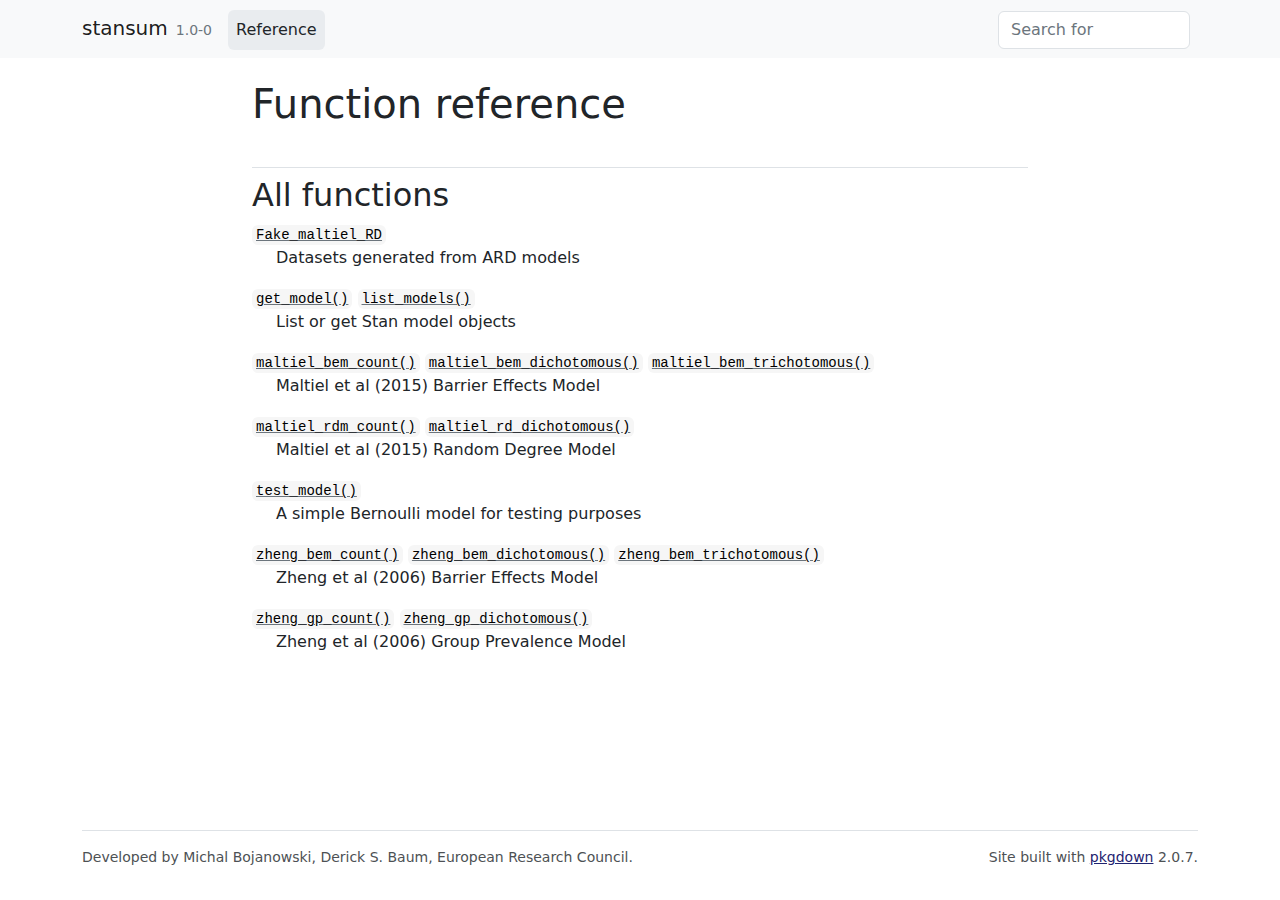
==== reference/index.html @ 4292a140 "Deploying to gh-pages from @ coalesce-lab/stansum@4bdf65fba3c01f6f46404c832ee30465149f1338 🚀" ====
<!DOCTYPE html>
<!-- Generated by pkgdown: do not edit by hand --><html lang="en"><head><meta http-equiv="Content-Type" content="text/html; charset=UTF-8"><meta charset="utf-8"><meta http-equiv="X-UA-Compatible" content="IE=edge"><meta name="viewport" content="width=device-width, initial-scale=1, shrink-to-fit=no"><title>Function reference • stansum</title><script src="../deps/jquery-3.6.0/jquery-3.6.0.min.js"></script><meta name="viewport" content="width=device-width, initial-scale=1, shrink-to-fit=no"><link href="../deps/bootstrap-5.2.2/bootstrap.min.css" rel="stylesheet"><script src="../deps/bootstrap-5.2.2/bootstrap.bundle.min.js"></script><!-- Font Awesome icons --><link rel="stylesheet" href="https://cdnjs.cloudflare.com/ajax/libs/font-awesome/5.12.1/css/all.min.css" integrity="sha256-mmgLkCYLUQbXn0B1SRqzHar6dCnv9oZFPEC1g1cwlkk=" crossorigin="anonymous"><link rel="stylesheet" href="https://cdnjs.cloudflare.com/ajax/libs/font-awesome/5.12.1/css/v4-shims.min.css" integrity="sha256-wZjR52fzng1pJHwx4aV2AO3yyTOXrcDW7jBpJtTwVxw=" crossorigin="anonymous"><!-- bootstrap-toc --><script src="https://cdn.jsdelivr.net/gh/afeld/bootstrap-toc@v1.0.1/dist/bootstrap-toc.min.js" integrity="sha256-4veVQbu7//Lk5TSmc7YV48MxtMy98e26cf5MrgZYnwo=" crossorigin="anonymous"></script><!-- headroom.js --><script src="https://cdnjs.cloudflare.com/ajax/libs/headroom/0.11.0/headroom.min.js" integrity="sha256-AsUX4SJE1+yuDu5+mAVzJbuYNPHj/WroHuZ8Ir/CkE0=" crossorigin="anonymous"></script><script src="https://cdnjs.cloudflare.com/ajax/libs/headroom/0.11.0/jQuery.headroom.min.js" integrity="sha256-ZX/yNShbjqsohH1k95liqY9Gd8uOiE1S4vZc+9KQ1K4=" crossorigin="anonymous"></script><!-- clipboard.js --><script src="https://cdnjs.cloudflare.com/ajax/libs/clipboard.js/2.0.6/clipboard.min.js" integrity="sha256-inc5kl9MA1hkeYUt+EC3BhlIgyp/2jDIyBLS6k3UxPI=" crossorigin="anonymous"></script><!-- search --><script src="https://cdnjs.cloudflare.com/ajax/libs/fuse.js/6.4.6/fuse.js" integrity="sha512-zv6Ywkjyktsohkbp9bb45V6tEMoWhzFzXis+LrMehmJZZSys19Yxf1dopHx7WzIKxr5tK2dVcYmaCk2uqdjF4A==" crossorigin="anonymous"></script><script src="https://cdnjs.cloudflare.com/ajax/libs/autocomplete.js/0.38.0/autocomplete.jquery.min.js" integrity="sha512-GU9ayf+66Xx2TmpxqJpliWbT5PiGYxpaG8rfnBEk1LL8l1KGkRShhngwdXK1UgqhAzWpZHSiYPc09/NwDQIGyg==" crossorigin="anonymous"></script><script src="https://cdnjs.cloudflare.com/ajax/libs/mark.js/8.11.1/mark.min.js" integrity="sha512-5CYOlHXGh6QpOFA/TeTylKLWfB3ftPsde7AnmhuitiTX4K5SqCLBeKro6sPS8ilsz1Q4NRx3v8Ko2IBiszzdww==" crossorigin="anonymous"></script><!-- pkgdown --><script src="../pkgdown.js"></script><meta property="og:title" content="Function reference"><!-- mathjax --><script src="https://cdnjs.cloudflare.com/ajax/libs/mathjax/2.7.5/MathJax.js" integrity="sha256-nvJJv9wWKEm88qvoQl9ekL2J+k/RWIsaSScxxlsrv8k=" crossorigin="anonymous"></script><script src="https://cdnjs.cloudflare.com/ajax/libs/mathjax/2.7.5/config/TeX-AMS-MML_HTMLorMML.js" integrity="sha256-84DKXVJXs0/F8OTMzX4UR909+jtl4G7SPypPavF+GfA=" crossorigin="anonymous"></script><!--[if lt IE 9]>
<script src="https://oss.maxcdn.com/html5shiv/3.7.3/html5shiv.min.js"></script>
<script src="https://oss.maxcdn.com/respond/1.4.2/respond.min.js"></script>
<![endif]--></head><body>
    <a href="#main" class="visually-hidden-focusable">Skip to contents</a>
    

    <nav class="navbar fixed-top navbar-light navbar-expand-lg bg-light"><div class="container">
    
    <a class="navbar-brand me-2" href="../index.html">stansum</a>

    <small class="nav-text text-muted me-auto" data-bs-toggle="tooltip" data-bs-placement="bottom" title="">1.0-0</small>

    
    <button class="navbar-toggler" type="button" data-bs-toggle="collapse" data-bs-target="#navbar" aria-controls="navbar" aria-expanded="false" aria-label="Toggle navigation">
      <span class="navbar-toggler-icon"></span>
    </button>

    <div id="navbar" class="collapse navbar-collapse ms-3">
      <ul class="navbar-nav me-auto"><li class="active nav-item">
  <a class="nav-link" href="../reference/index.html">Reference</a>
</li>
      </ul><form class="form-inline my-2 my-lg-0" role="search">
        <input type="search" class="form-control me-sm-2" aria-label="Toggle navigation" name="search-input" data-search-index="../search.json" id="search-input" placeholder="Search for" autocomplete="off"></form>

      <ul class="navbar-nav"></ul></div>

    
  </div>
</nav><div class="container template-reference-index">
<div class="row">
  <main id="main" class="col-md-9"><div class="page-header">
      <img src="" class="logo" alt=""><h1>Function reference</h1>
    </div>

    <div class="section level2">
      <h2 id="all-functions">All functions<a class="anchor" aria-label="anchor" href="#all-functions"></a></h2>
      
      

      
    </div><div id="" class="section level2">
      
      
      

      <dl><dt>
          
          <code><a href="Fake.html">Fake_maltiel_RD</a></code> 
        </dt>
        <dd>Datasets generated from ARD models</dd>
      </dl><dl><dt>
          
          <code><a href="get_model.html">get_model()</a></code> <code><a href="get_model.html">list_models()</a></code> 
        </dt>
        <dd>List or get Stan model objects</dd>
      </dl><dl><dt>
          
          <code><a href="maltiel_bem.html">maltiel_bem_count()</a></code> <code><a href="maltiel_bem.html">maltiel_bem_dichotomous()</a></code> <code><a href="maltiel_bem.html">maltiel_bem_trichotomous()</a></code> 
        </dt>
        <dd>Maltiel et al (2015) Barrier Effects Model</dd>
      </dl><dl><dt>
          
          <code><a href="maltiel_rdm.html">maltiel_rdm_count()</a></code> <code><a href="maltiel_rdm.html">maltiel_rd_dichotomous()</a></code> 
        </dt>
        <dd>Maltiel et al (2015) Random Degree Model</dd>
      </dl><dl><dt>
          
          <code><a href="test_model.html">test_model()</a></code> 
        </dt>
        <dd>A simple Bernoulli model for testing purposes</dd>
      </dl><dl><dt>
          
          <code><a href="zheng_bem.html">zheng_bem_count()</a></code> <code><a href="zheng_bem.html">zheng_bem_dichotomous()</a></code> <code><a href="zheng_bem.html">zheng_bem_trichotomous()</a></code> 
        </dt>
        <dd>Zheng et al (2006) Barrier Effects Model</dd>
      </dl><dl><dt>
          
          <code><a href="zheng_gp.html">zheng_gp_count()</a></code> <code><a href="zheng_gp.html">zheng_gp_dichotomous()</a></code> 
        </dt>
        <dd>Zheng et al (2006) Group Prevalence Model</dd>
      </dl></div>
  </main></div>


    <footer><div class="pkgdown-footer-left">
  <p></p><p>Developed by Michal Bojanowski, Derick S. Baum, European Research Council.</p>
</div>

<div class="pkgdown-footer-right">
  <p></p><p>Site built with <a href="https://pkgdown.r-lib.org/" class="external-link">pkgdown</a> 2.0.7.</p>
</div>

    </footer></div>

  

  

  </body></html>
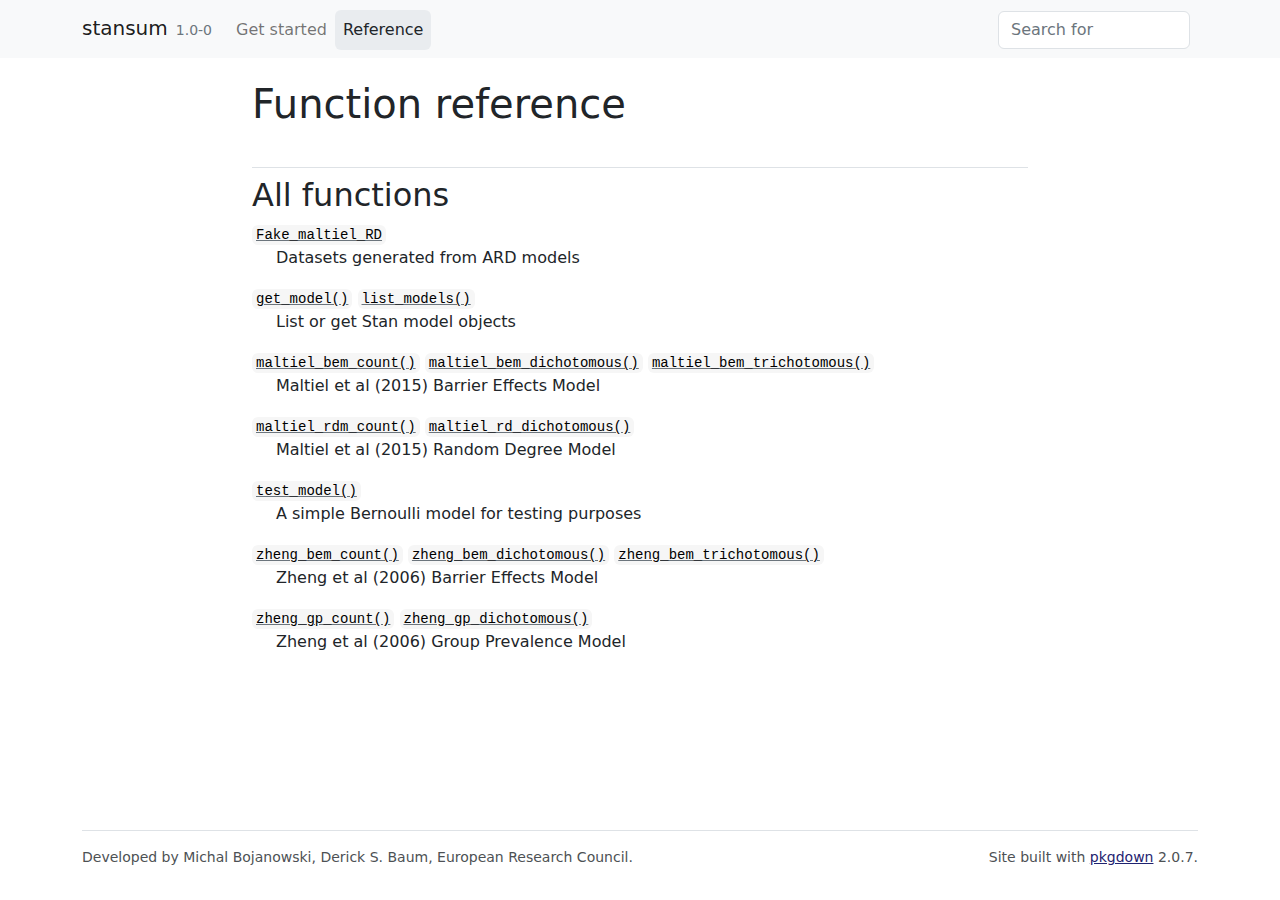
==== commit 6843acf6: "Deploying to gh-pages from @ coalesce-lab/stansum@ba9bceaad938a2b6556ffaaab4ab0c740a9f7a1e 🚀" ====
--- a/reference/index.html
+++ b/reference/index.html
@@ -18,7 +18,10 @@
     </button>
 
     <div id="navbar" class="collapse navbar-collapse ms-3">
-      <ul class="navbar-nav me-auto"><li class="active nav-item">
+      <ul class="navbar-nav me-auto"><li class="nav-item">
+  <a class="nav-link" href="../articles/stansum.html">Get started</a>
+</li>
+<li class="active nav-item">
   <a class="nav-link" href="../reference/index.html">Reference</a>
 </li>
       </ul><form class="form-inline my-2 my-lg-0" role="search">
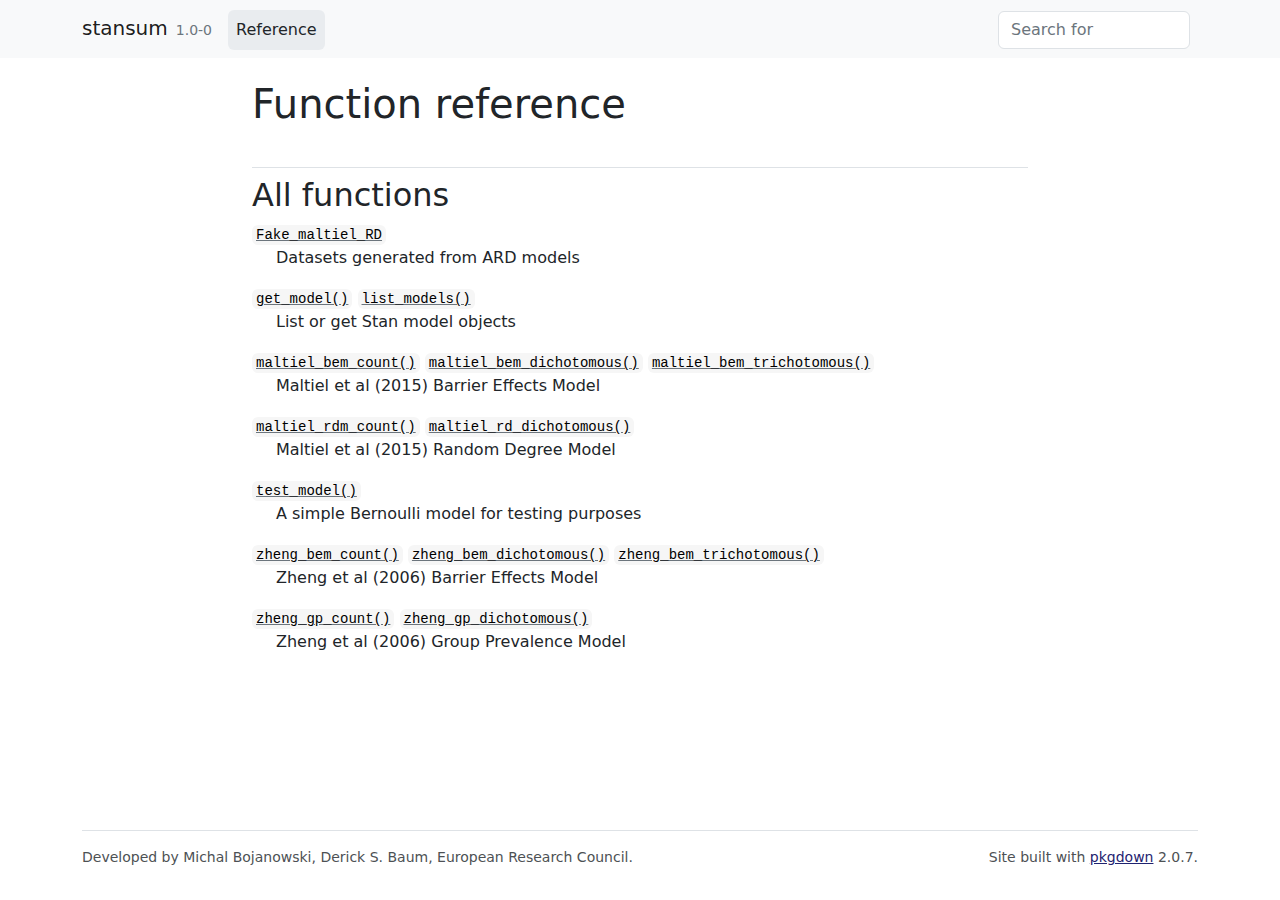
==== commit 8cba55cc: "Deploying to gh-pages from @ coalesce-lab/stansum@36d6cf009e8e8ff48e337b2c5334088917f043eb 🚀" ====
--- a/reference/index.html
+++ b/reference/index.html
@@ -18,10 +18,7 @@
     </button>
 
     <div id="navbar" class="collapse navbar-collapse ms-3">
-      <ul class="navbar-nav me-auto"><li class="nav-item">
-  <a class="nav-link" href="../articles/stansum.html">Get started</a>
-</li>
-<li class="active nav-item">
+      <ul class="navbar-nav me-auto"><li class="active nav-item">
   <a class="nav-link" href="../reference/index.html">Reference</a>
 </li>
       </ul><form class="form-inline my-2 my-lg-0" role="search">
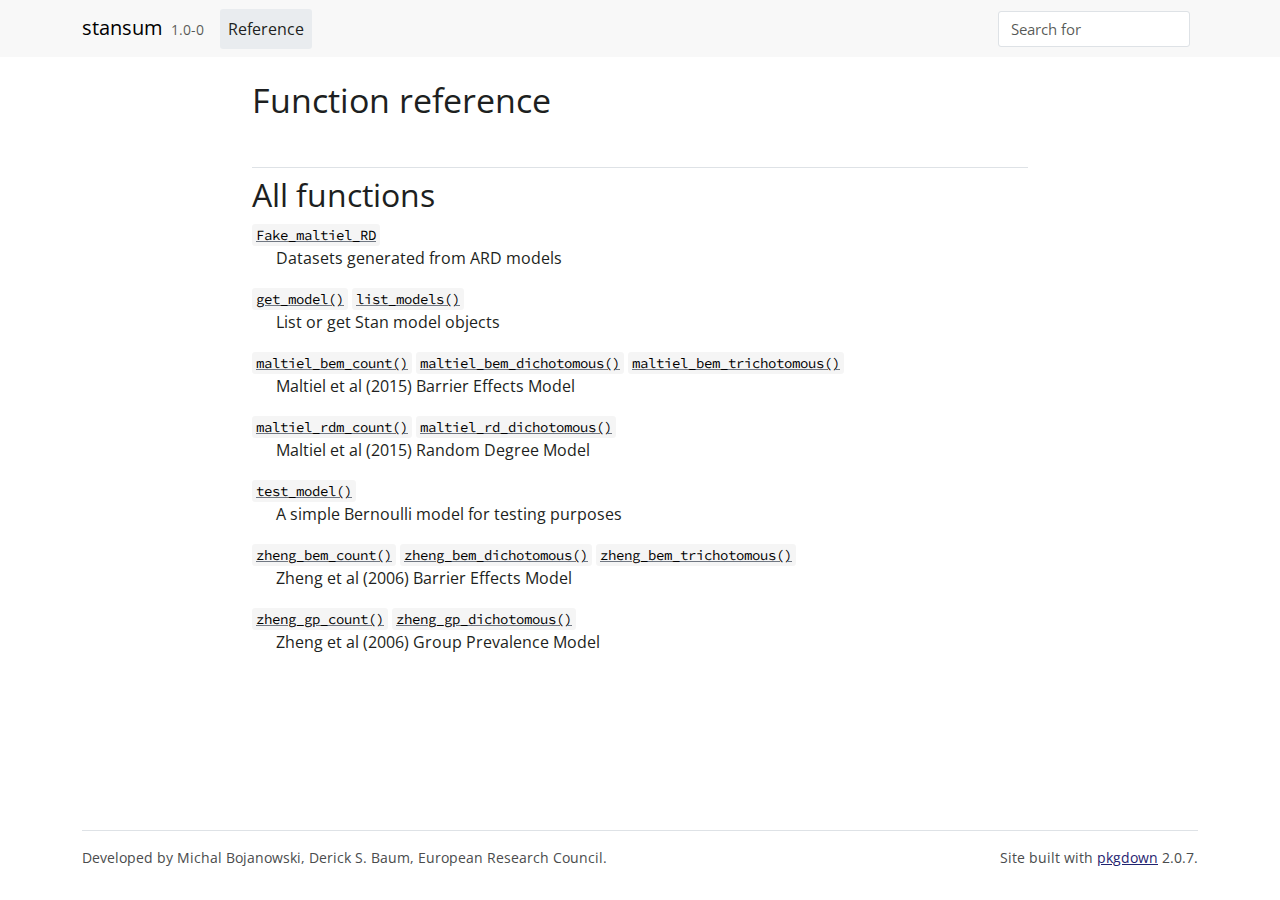
==== commit be0203ed: "Deploying to gh-pages from @ coalesce-lab/stansum@c1c951214671d74a8318d7960d6d775628ab5713 🚀" ====
--- a/reference/index.html
+++ b/reference/index.html
@@ -1,5 +1,5 @@
 <!DOCTYPE html>
-<!-- Generated by pkgdown: do not edit by hand --><html lang="en"><head><meta http-equiv="Content-Type" content="text/html; charset=UTF-8"><meta charset="utf-8"><meta http-equiv="X-UA-Compatible" content="IE=edge"><meta name="viewport" content="width=device-width, initial-scale=1, shrink-to-fit=no"><title>Function reference • stansum</title><script src="../deps/jquery-3.6.0/jquery-3.6.0.min.js"></script><meta name="viewport" content="width=device-width, initial-scale=1, shrink-to-fit=no"><link href="../deps/bootstrap-5.2.2/bootstrap.min.css" rel="stylesheet"><script src="../deps/bootstrap-5.2.2/bootstrap.bundle.min.js"></script><!-- Font Awesome icons --><link rel="stylesheet" href="https://cdnjs.cloudflare.com/ajax/libs/font-awesome/5.12.1/css/all.min.css" integrity="sha256-mmgLkCYLUQbXn0B1SRqzHar6dCnv9oZFPEC1g1cwlkk=" crossorigin="anonymous"><link rel="stylesheet" href="https://cdnjs.cloudflare.com/ajax/libs/font-awesome/5.12.1/css/v4-shims.min.css" integrity="sha256-wZjR52fzng1pJHwx4aV2AO3yyTOXrcDW7jBpJtTwVxw=" crossorigin="anonymous"><!-- bootstrap-toc --><script src="https://cdn.jsdelivr.net/gh/afeld/bootstrap-toc@v1.0.1/dist/bootstrap-toc.min.js" integrity="sha256-4veVQbu7//Lk5TSmc7YV48MxtMy98e26cf5MrgZYnwo=" crossorigin="anonymous"></script><!-- headroom.js --><script src="https://cdnjs.cloudflare.com/ajax/libs/headroom/0.11.0/headroom.min.js" integrity="sha256-AsUX4SJE1+yuDu5+mAVzJbuYNPHj/WroHuZ8Ir/CkE0=" crossorigin="anonymous"></script><script src="https://cdnjs.cloudflare.com/ajax/libs/headroom/0.11.0/jQuery.headroom.min.js" integrity="sha256-ZX/yNShbjqsohH1k95liqY9Gd8uOiE1S4vZc+9KQ1K4=" crossorigin="anonymous"></script><!-- clipboard.js --><script src="https://cdnjs.cloudflare.com/ajax/libs/clipboard.js/2.0.6/clipboard.min.js" integrity="sha256-inc5kl9MA1hkeYUt+EC3BhlIgyp/2jDIyBLS6k3UxPI=" crossorigin="anonymous"></script><!-- search --><script src="https://cdnjs.cloudflare.com/ajax/libs/fuse.js/6.4.6/fuse.js" integrity="sha512-zv6Ywkjyktsohkbp9bb45V6tEMoWhzFzXis+LrMehmJZZSys19Yxf1dopHx7WzIKxr5tK2dVcYmaCk2uqdjF4A==" crossorigin="anonymous"></script><script src="https://cdnjs.cloudflare.com/ajax/libs/autocomplete.js/0.38.0/autocomplete.jquery.min.js" integrity="sha512-GU9ayf+66Xx2TmpxqJpliWbT5PiGYxpaG8rfnBEk1LL8l1KGkRShhngwdXK1UgqhAzWpZHSiYPc09/NwDQIGyg==" crossorigin="anonymous"></script><script src="https://cdnjs.cloudflare.com/ajax/libs/mark.js/8.11.1/mark.min.js" integrity="sha512-5CYOlHXGh6QpOFA/TeTylKLWfB3ftPsde7AnmhuitiTX4K5SqCLBeKro6sPS8ilsz1Q4NRx3v8Ko2IBiszzdww==" crossorigin="anonymous"></script><!-- pkgdown --><script src="../pkgdown.js"></script><meta property="og:title" content="Function reference"><!-- mathjax --><script src="https://cdnjs.cloudflare.com/ajax/libs/mathjax/2.7.5/MathJax.js" integrity="sha256-nvJJv9wWKEm88qvoQl9ekL2J+k/RWIsaSScxxlsrv8k=" crossorigin="anonymous"></script><script src="https://cdnjs.cloudflare.com/ajax/libs/mathjax/2.7.5/config/TeX-AMS-MML_HTMLorMML.js" integrity="sha256-84DKXVJXs0/F8OTMzX4UR909+jtl4G7SPypPavF+GfA=" crossorigin="anonymous"></script><!--[if lt IE 9]>
+<!-- Generated by pkgdown: do not edit by hand --><html lang="en"><head><meta http-equiv="Content-Type" content="text/html; charset=UTF-8"><meta charset="utf-8"><meta http-equiv="X-UA-Compatible" content="IE=edge"><meta name="viewport" content="width=device-width, initial-scale=1, shrink-to-fit=no"><title>Function reference • stansum</title><script src="../deps/jquery-3.6.0/jquery-3.6.0.min.js"></script><meta name="viewport" content="width=device-width, initial-scale=1, shrink-to-fit=no"><link href="../deps/bootstrap-5.3.1/bootstrap.min.css" rel="stylesheet"><script src="../deps/bootstrap-5.3.1/bootstrap.bundle.min.js"></script><!-- Font Awesome icons --><link rel="stylesheet" href="https://cdnjs.cloudflare.com/ajax/libs/font-awesome/5.12.1/css/all.min.css" integrity="sha256-mmgLkCYLUQbXn0B1SRqzHar6dCnv9oZFPEC1g1cwlkk=" crossorigin="anonymous"><link rel="stylesheet" href="https://cdnjs.cloudflare.com/ajax/libs/font-awesome/5.12.1/css/v4-shims.min.css" integrity="sha256-wZjR52fzng1pJHwx4aV2AO3yyTOXrcDW7jBpJtTwVxw=" crossorigin="anonymous"><!-- bootstrap-toc --><script src="https://cdn.jsdelivr.net/gh/afeld/bootstrap-toc@v1.0.1/dist/bootstrap-toc.min.js" integrity="sha256-4veVQbu7//Lk5TSmc7YV48MxtMy98e26cf5MrgZYnwo=" crossorigin="anonymous"></script><!-- headroom.js --><script src="https://cdnjs.cloudflare.com/ajax/libs/headroom/0.11.0/headroom.min.js" integrity="sha256-AsUX4SJE1+yuDu5+mAVzJbuYNPHj/WroHuZ8Ir/CkE0=" crossorigin="anonymous"></script><script src="https://cdnjs.cloudflare.com/ajax/libs/headroom/0.11.0/jQuery.headroom.min.js" integrity="sha256-ZX/yNShbjqsohH1k95liqY9Gd8uOiE1S4vZc+9KQ1K4=" crossorigin="anonymous"></script><!-- clipboard.js --><script src="https://cdnjs.cloudflare.com/ajax/libs/clipboard.js/2.0.6/clipboard.min.js" integrity="sha256-inc5kl9MA1hkeYUt+EC3BhlIgyp/2jDIyBLS6k3UxPI=" crossorigin="anonymous"></script><!-- search --><script src="https://cdnjs.cloudflare.com/ajax/libs/fuse.js/6.4.6/fuse.js" integrity="sha512-zv6Ywkjyktsohkbp9bb45V6tEMoWhzFzXis+LrMehmJZZSys19Yxf1dopHx7WzIKxr5tK2dVcYmaCk2uqdjF4A==" crossorigin="anonymous"></script><script src="https://cdnjs.cloudflare.com/ajax/libs/autocomplete.js/0.38.0/autocomplete.jquery.min.js" integrity="sha512-GU9ayf+66Xx2TmpxqJpliWbT5PiGYxpaG8rfnBEk1LL8l1KGkRShhngwdXK1UgqhAzWpZHSiYPc09/NwDQIGyg==" crossorigin="anonymous"></script><script src="https://cdnjs.cloudflare.com/ajax/libs/mark.js/8.11.1/mark.min.js" integrity="sha512-5CYOlHXGh6QpOFA/TeTylKLWfB3ftPsde7AnmhuitiTX4K5SqCLBeKro6sPS8ilsz1Q4NRx3v8Ko2IBiszzdww==" crossorigin="anonymous"></script><!-- pkgdown --><script src="../pkgdown.js"></script><meta property="og:title" content="Function reference"><!-- mathjax --><script src="https://cdnjs.cloudflare.com/ajax/libs/mathjax/2.7.5/MathJax.js" integrity="sha256-nvJJv9wWKEm88qvoQl9ekL2J+k/RWIsaSScxxlsrv8k=" crossorigin="anonymous"></script><script src="https://cdnjs.cloudflare.com/ajax/libs/mathjax/2.7.5/config/TeX-AMS-MML_HTMLorMML.js" integrity="sha256-84DKXVJXs0/F8OTMzX4UR909+jtl4G7SPypPavF+GfA=" crossorigin="anonymous"></script><!--[if lt IE 9]>
 <script src="https://oss.maxcdn.com/html5shiv/3.7.3/html5shiv.min.js"></script>
 <script src="https://oss.maxcdn.com/respond/1.4.2/respond.min.js"></script>
 <![endif]--></head><body>
